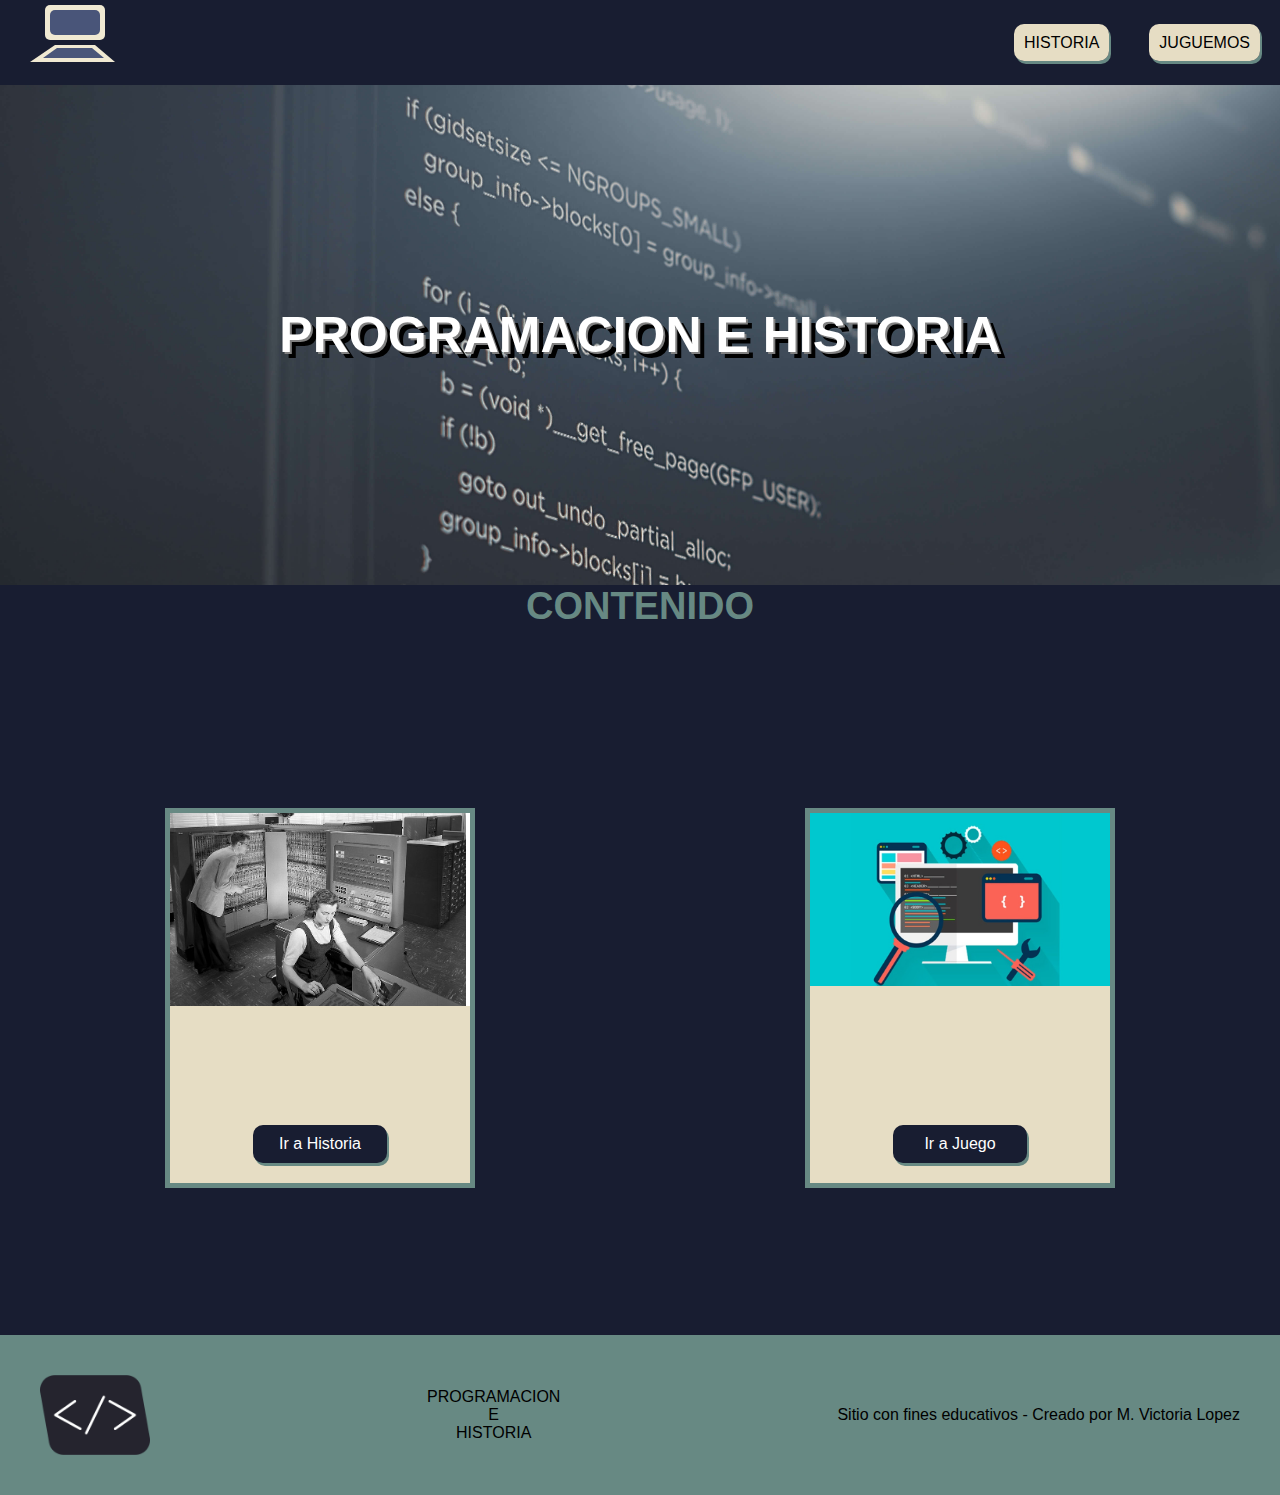
==== index.html @ 5bf87ba7 "Levantamiento Inicial, Falta terminar video/juego" ====
<!DOCTYPE html>
<html lang="es">
  <head>
    <meta charset="UTF-8" />
    <meta http-equiv="X-UA-Compatible" content="IE=edge" />
    <meta name="viewport" content="width=device-width, initial-scale=1.0" />
    <link rel="stylesheet" href="./estilos.css" />
    <title>Proyecto-Final</title>
  </head>
  <body>
    <nav>
      <a id="anclaNav" href="./index.html" title="logo">
        <svg width="200" height="80">
          <rect
            x="45"
            y="5"
            width="60"
            height="35"
            rx="5"
            id="mon1"
            fill="#F0E9D2"
          ></rect>
          <rect
            x="50"
            y="10"
            width="50"
            height="25"
            rx="5"
            id="mon2"
            fill="#495579"
          ></rect>
          <polygon
            points="55 45 ,95 45,115 62,30 62"
            fill="#F0E9D2"
            id="tec1"
          ></polygon>
          <polygon
            points="57 48 ,92 48,104 58,43 58"
            fill="#495579"
            id="tec2"
          ></polygon>
        </svg>
      </a>
      <ul id="listaHeader">
        <li class="itemLista">
          <a class="itemAncla" href="./historia.html">HISTORIA</a>
        </li>
        <li class="itemLista">
          <a class="itemAncla" href="./juguemos.html">JUGUEMOS</a>
        </li>
      </ul>
    </nav>
    <header class="contenedorCabecera">
      <h1 id="tituloHUno">PROGRAMACION E HISTORIA</h1>
    </header>
    <main class="contenedorPrincipalIndex">
      <h2 id="tituloHDosIndex">CONTENIDO</h2>
      <div id="contenedorTarjetasIndex">
        <div class="tarjetaIndex">
          <img id="imagenMainDos" src="./img/img1.jpg" alt="img1.jpg" />
          <p class="parrafoMainTarjetaIndex">
            Conozcamos Un poco sobre la historia de la programacion
          </p>
          <a class="botonMainTarjetaIndex" href="./historia.html"
            >Ir a Historia</a
          >
        </div>
        <div class="tarjetaIndex">
          <img id="imagenMainTres" src="./img/img2.jpg" alt="img2.jpg" />
          <p class="parrafoMainTarjetaIndex">
            Juguemos un poco sobre la computacion
          </p>
          <a class="botonMainTarjetaIndex" href="./juguemos.html">Ir a Juego</a>
        </div>
      </div>
    </main>
    <footer>
      <img id="imagenFooter" src="./img/logo.png" alt="logo.png" />
      <p id="parrafoFooterUno">
        PROGRAMACION<br />E<br />
        HISTORIA
      </p>
      <p id="parrafoFooterDos">
        Sitio con fines educativos - Creado por M. Victoria Lopez
      </p>
    </footer>
  </body>
</html>
---- estilos.css ----
* {
  font-family: Montserrat, sans-serif; /* Definimos un tipo de fuente por defecto para todo las hojas */
}

body {
  margin: 0px; /* Quitamos el margen al body para que las cajas del interior ocupen todo el lienzo */
}

nav {
  position: static; /* Fijamos el nav en posición estática dentro del lienzo */
  width: auto; /* Ocupamos todo el ancho del lienzo */
  height: 85px; /* Fijamos una altura al nav */
  background-color: #181d31; /* Establecemos un color de fondo para todo el nav */
  display: flex; /* Usamos un contenedor Flex para usar las prop  align-items y justify-content */
  align-items: center; /* Centrado de las cajas en el eje Y */
  justify-content: space-between; /* Separamos las cajas en el eje X */
}

#anclaNav {
  width: 100px; /* Dimensionamos el ancho la caja del ancla de la PC */
  height: 85px; /* Dimensionamos la altura la caja del ancla de la PC */
}

#listaHeader {
  width: 500; /* Dimensionamos el ancho la caja de la lista no ordenada */
  list-style-type: none; /* Le quitamos cualquier tipo de viñeta */
  padding: 0px; /* Le quitamos todo el padding */
  border: 0px; /* Le quitamos todo el border */
  margin: 0px; /* Le quitamos todo el margin */
}

.itemLista {
  float: left; /* Hacemos flotar los items para que queden uno al lado del otro */
  padding: 0px; /* Le quitamos todo el padding */
  border: 0px; /* Le quitamos todo el border */
  margin: 0px 20px; /* Le agregamos margin para separar los botones */
}

.itemAncla {
  text-decoration: none; /* Le quitamos la linea inferior del link */
  width: 95px; /* Definimos el ancho la caja del ancla */
  height: 40px; /* Definimos la altura la caja del ancla */
  border-radius: 10px; /* Redondeamos las esquinas de la caja */
  background-color: #e6ddc4; /* Definimos el color de fondo de la caja */
  box-shadow: #678983 2px 3px; /* Definimos color y ancho del sombrado para dar un aspecto de botón */
  padding: 10px; /* Le agregamos algo de padding para darle volumen al botón*/
  color: #000000; /* Definimos el color del texto */
}

.contenedorCabecera {
  height: 500px; /* Establecemos la altura del contenedor */
  background: url(./img/codigo.jpg); /* llamamos a la imagen del fondo */
  background-size: cover; /* Establecemos que de dimensione para cubrir el espacio del contenedor */
  background-attachment: fixed; /* la fijamos a una posición por detras del lienzo */
  display: flex; /* Usamos un contenedor Flex para usar las prop  align-items y justify-content */
  align-items: center; /* Centrado de las cajas en el eje Y */
  justify-content: center; /* Centramos el texto en el eje X */
}

#tituloHUno {
  font-size: 50px; /* Le damos tamaño a la fuente del H1 */
  text-align: center; /* Centramos el texto en el eje X */
  color: white; /* Definimos el color del texto */
  text-shadow: 2px 2px gray, 6px 6px black; /* Definimos color y ancho del sombrado para que el titulo H1 se vea mas lindo */
  margin: 50px;
}

.contenedorPrincipalIndex {
  height: 750px; /* Definimos la altura del contenedor principal */
  background-color: #181d31; /* Establecemos un color de fondo para todo el nav */
}

#tituloHDosIndex {
  color: #678983; /* Definimos el color del texto */
  text-align: center; /* Centramos el texto en el eje X */
  font-size: 38px; /* Le damos tamaño a la fuente del H2 */
  margin: 0px 0px 180px 0px; /* Le agregamos margin inferior para separas de las tarjetas */
}

#contenedorTarjetasIndex {
  display: flex; /* Usamos un contenedor Flex para usar la prop justify-content */
  justify-content: space-around; /* Separamos las cajas en el eje X */
}

.tarjetaIndex {
  width: 300px; /* Establecemos el ancho de las tarjetas */
  height: 370px; /* Establecemos la altura de las tarjetas */
  border: 5px solid #678983; /* Definimos el ancho y el color del borde */
  background-color: #e6ddc4; /* Establecemos el color de fondo de la tarjeta */
  display: flex; /* Usamos un contenedor Flex para usar las prop  align-items y justify-content */
  flex-direction: column; /* Establecemos la dirección flexible */
  justify-content: space-between; /* Separamos las cajas en el eje X */
  align-items: center; /* Centrado de las cajas en el eje Y */
}

#imagenMainDos {
  width: 100%; /* Establecemos que la imagen ocupe el 100% del contenedor padre */
}

#imagenMainTres {
  width: 100%; /* Establecemos que la imagen ocupe el 100% del contenedor padre */
}

.parrafoMainTarjetaIndex {
  text-align: center; /* Centramos el texto dentro de la tarjeta */
  margin: 0px 10px; /* Le damos algo de margen para separar el texto del borde de la tarjeta */
  font-size: small; /* Le damos tamaño pequeño al párrafo dentro de la tarjeta */
}

.botonMainTarjetaIndex {
  text-decoration: none; /* Le quitamos la linea inferior del link */
  color: white; /* Definimos el color del texto */
  text-align: center; /* Centramos el texto en el eje X */
  background-color: #181d31; /* Establecemos un color de fondo al botón */
  width: 38%; /* Definimos el ancho la caja del ancla en relación al tamaño del padre*/
  padding: 10px; /* le agregamos algo de padding */
  border-radius: 10px; /* Redondeamos las esquinas de la caja */
  box-shadow: #678983 2px 3px; /* Definimos color y ancho del sombrado para dar un aspecto de botón */
  margin-bottom: 20px; /* Definimos un margen inferior para separa del borde de la tarjeta */
}

footer {
  position: static; /* Fijamos en nav en posición estática dentro del lienzo */
  width: auto; /* Ocupamos todo el ancho del lienzo */
  height: 160px; /* Fijamos una altura al nav */
  background-color: #678983; /* Establecemos un color de fondo para todo el nav */
  display: flex; /* Usamos un contenedor Flex para usar las prop  align-items y justify-content */
  align-items: center; /* Centrado de las cajas en el eje Y */
  justify-content: space-between; /* Separamos las cajas en el eje X */
}

#imagenFooter {
  width: 110px; /* Definimos el ancho la caja de la imagen */
  height: 80px; /* Definimos la altura la caja de la imagen */
  margin-left: 40px; /* Definimos un margen izquierdo para la caja de la imagen */
}

#parrafoFooterUno {
  text-align: center; /* Centrado del texto dentro de la caja */
}

#parrafoFooterDos {
  margin-right: 40px; /* Definimos un margen derecho para la caja del párrafo */
}

.contenedorPrincipalHist {
  /* height: 750px; /* Definimos la altura del contenedor principal */
  background-color: #181d31; /* Establecemos un color de fondo para todo el nav */
}
#contenedorTarjetasHist {
  display: flex; /* Usamos un contenedor Flex para usar las prop  align-items y justify-content */
  flex-direction: column; /* Establecemos la dirección flexible */
  justify-content: center; /* Separamos las cajas en el eje X */
  align-items: center; /* Centrado de las cajas en el eje Y */
}
.tarjetaHist {
  display: flex; /* Usamos un contenedor Flex para usar las prop  align-items y justify-content */
  flex-direction: row; /* Establecemos la dirección flexible */
  justify-content: center; /* Separamos las cajas en el eje X */
  align-items: center; /* Centrado de las cajas en el eje Y */
  margin: 40px; /* Definimos un margin */
  padding: 0px; /* Definimos un padding */
}
.tarjetaHistRev {
  display: flex; /* Usamos un contenedor Flex para usar las prop  align-items y justify-content */
  flex-direction: row-reverse; /* Establecemos la dirección flexible */
  justify-content: center; /* Separamos las cajas en el eje X */
  align-items: center; /* Centrado de las cajas en el eje Y */
  margin: 40px; /* Definimos un margin */
  padding: 0px; /* Definimos un padding */
}

div h4 {
  color: #678983; /* Definimos el color del texto */
  font-size: 35px; /* Definimos un tamaño de la fuente */
  text-align: center; /* Centramos el texto */
  text-shadow: 2px 2px black; /* Le colocamos algo de sombra al texto*/
  margin: 10px; /* Definimos un margin */
  padding: 0px; /* Definimos un padding */
}
div p {
  color: #e6ddc4;
  font-size: 12px;
  margin: 10px; /* Definimos un margin */
  padding: 0px; /* Definimos un padding */
}
.parrafoUnoTarjHist {
  width: 60%; /* Establecemos un ancho en % respecto del contenedor */
}
.parrafoDosTarjHist {
  width: 50%; /* Establecemos un ancho en % respecto del contenedor */
}
.parrafoTresTarjHist {
  width: 200%; /* Establecemos un ancho en % respecto del contenedor */
}
#contenedorVideoHist {
  height: 700px; /* Definimos la altura del contenedor principal */
  background-color: #181d31; /* Establecemos un color de fondo para todo el nav */
  display: flex; /* Usamos un contenedor Flex para usar las prop  align-items y justify-content */
  flex-direction: column; /* Generamos un ordenamiento vertical */
  justify-content: center; /* Centrado de la cajas en el eje X */
  align-items: center; /* Centrado de la caja en el eje Y */
}
#tituloVideoHist {
  color: #678983; /* Definimos el color del texto */
  text-align: center; /* Centramos el texto en el eje X */
  font-size: 38px; /* Le damos tamaño a la fuente del H2 */
  margin: 0px; /* Definimos un margin */
  padding: 0px; /* Definimos un padding */
}
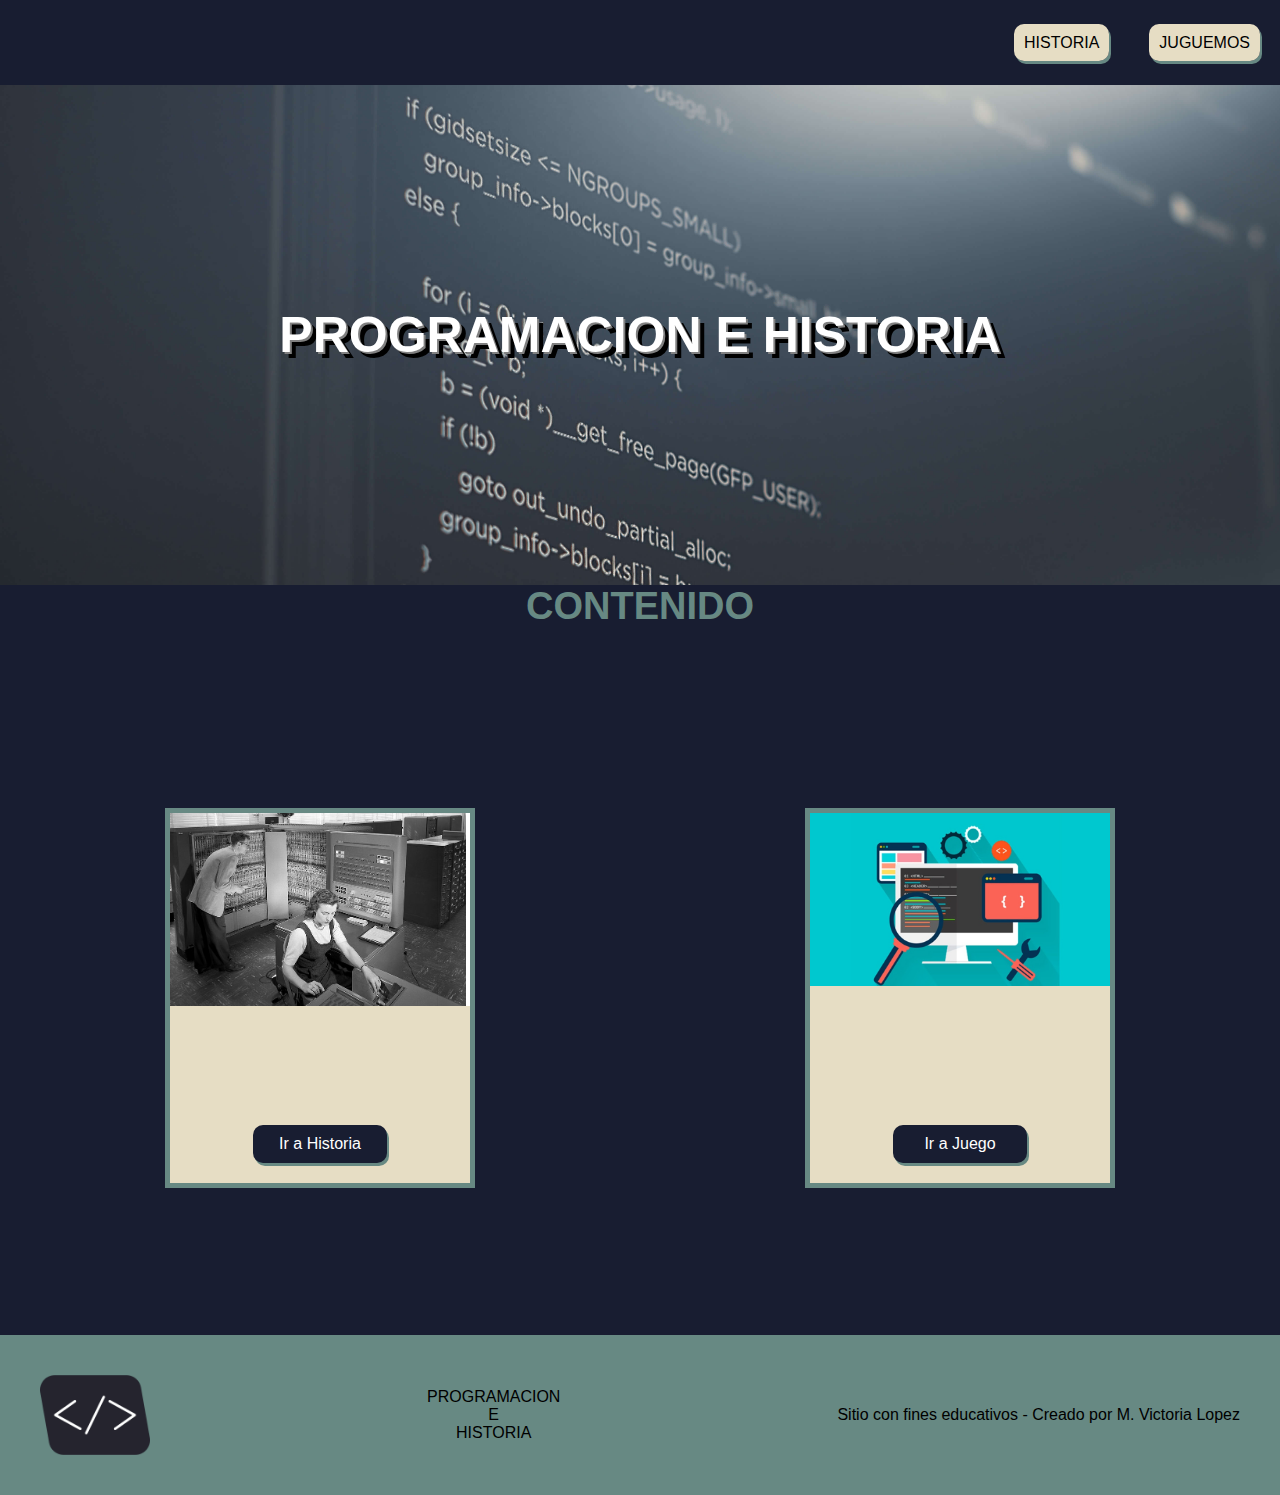
==== commit f51b0721: "Se incluye el movimiento al logo SVG y los botones del Video" ====
--- a/index.html
+++ b/index.html
@@ -9,38 +9,40 @@
   </head>
   <body>
     <nav>
-      <a id="anclaNav" href="./index.html" title="logo">
-        <svg width="200" height="80">
-          <rect
-            x="45"
-            y="5"
-            width="60"
-            height="35"
-            rx="5"
-            id="mon1"
-            fill="#F0E9D2"
-          ></rect>
-          <rect
-            x="50"
-            y="10"
-            width="50"
-            height="25"
-            rx="5"
-            id="mon2"
-            fill="#495579"
-          ></rect>
-          <polygon
-            points="55 45 ,95 45,115 62,30 62"
-            fill="#F0E9D2"
-            id="tec1"
-          ></polygon>
-          <polygon
-            points="57 48 ,92 48,104 58,43 58"
-            fill="#495579"
-            id="tec2"
-          ></polygon>
-        </svg>
-      </a>
+      <div id="div_svg">
+        <a id="anclaNav" href="./index.html" title="logo">
+          <svg class="anim_svg" width="120" height="65">
+            <rect
+              id="monitorExt"
+              x="45"
+              y="5"
+              width="60"
+              height="35"
+              rx="5"
+              opacity="0"
+            ></rect>
+            <rect
+              id="monitorInt"
+              x="50"
+              y="10"
+              width="50"
+              height="25"
+              rx="5"
+              opacity="0"
+            ></rect>
+            <polygon
+              id="tecladoExt"
+              points="55 45 ,95 45,115 62,30 62"
+              opacity="0"
+            ></polygon>
+            <polygon
+              id="tecladoInt"
+              points="57 48 ,92 48,104 58,43 58"
+              opacity="0"
+            ></polygon>
+          </svg>
+        </a>
+      </div>
       <ul id="listaHeader">
         <li class="itemLista">
           <a class="itemAncla" href="./historia.html">HISTORIA</a>
--- a/estilos.css
+++ b/estilos.css
@@ -15,9 +15,12 @@
   align-items: center; /* Centrado de las cajas en el eje Y */
   justify-content: space-between; /* Separamos las cajas en el eje X */
 }
-
+#div_svg{
+height: fit-content;
+
+}
 #anclaNav {
-  width: 100px; /* Dimensionamos el ancho la caja del ancla de la PC */
+  width: 150px; /* Dimensionamos el ancho la caja del ancla de la PC */
   height: 85px; /* Dimensionamos la altura la caja del ancla de la PC */
 }
 
@@ -194,12 +197,15 @@
   width: 200%; /* Establecemos un ancho en % respecto del contenedor */
 }
 #contenedorVideoHist {
-  height: 700px; /* Definimos la altura del contenedor principal */
+  height: auto; /* Definimos la altura automática al contenido */
+  width: 100%;
+  padding: 80px 0px;
+  margin: auto;
   background-color: #181d31; /* Establecemos un color de fondo para todo el nav */
   display: flex; /* Usamos un contenedor Flex para usar las prop  align-items y justify-content */
   flex-direction: column; /* Generamos un ordenamiento vertical */
   justify-content: center; /* Centrado de la cajas en el eje X */
-  align-items: center; /* Centrado de la caja en el eje Y */
+  align-items: center; /*Centrado de la caja en el eje Y*/
 }
 #tituloVideoHist {
   color: #678983; /* Definimos el color del texto */
@@ -208,4 +214,153 @@
   margin: 0px; /* Definimos un margin */
   padding: 0px; /* Definimos un padding */
 }
-
+#videoYControl {
+  background-color: black;
+  width: 70%;
+  display: flex; /* Usamos un contenedor Flex para usar las prop  align-items y justify-content */
+  flex-direction: column; /* Generamos un ordenamiento vertical */
+  justify-content: center; /* Centrado de la cajas en el eje X */
+  align-items: center; /*Centrado de la caja en el eje Y*/
+}
+#videoHist {
+  width: 99%;
+  padding: 5px;
+  height: 600px;
+}
+#controlesDeVideo {
+  height: 50px;
+  width: 97%;
+  background-color: #1d1d1d;
+  border: 10px #1d1d1d solid;
+  border-radius: 10px;
+  margin: 5px;
+  display: flex; /* Usamos un contenedor Flex para usar las prop  align-items y justify-content */
+  flex-direction: row; /* Generamos un ordenamiento horizontal */
+}
+#botonesVid {
+  width: 20%;
+  display: flex; /* Usamos un contenedor Flex para usar las prop  align-items y justify-content */
+  flex-direction: row; /* Generamos un ordenamiento horizontal */
+  justify-content: space-between;
+}
+#displayVid {
+  width: 80%;
+  display: flex; /* Usamos un contenedor Flex para usar las prop  align-items y justify-content */
+  flex-direction: column; /* Generamos un ordenamiento vertical */
+  justify-content: center;
+}
+
+.boton {
+  box-shadow: 4px 4px #678983;
+  border-radius: 10px;
+  padding: 10px;
+  text-decoration: none;
+  background-color: #e6ddc4;
+  color: #181d31;
+  font-weight: 300;
+}
+
+.display {
+  color: white;
+  font-family: Arial, Helvetica, sans-serif;
+  font-size: medium;
+  text-align: right;
+  padding: 0px;
+  margin: 5px;
+}
+
+#monitorExt {
+  animation-duration: 4s;
+  animation-timing-function: ease-in;
+  animation-delay: 0s;
+  animation-direction: normal;
+  animation-fill-mode: forwards;
+  animation-play-state: running;
+  animation-name: animar1;
+  animation-iteration-count: 1;
+  fill: #f0e9d2;
+}
+
+#monitorInt {
+  animation-duration: 4s;
+  animation-timing-function: ease-in;
+  animation-delay: 1s;
+  animation-direction: normal;
+  animation-fill-mode: forwards;
+  animation-play-state: running;
+  animation-name: animar2;
+  animation-iteration-count: 1;
+  fill: #495579;
+}
+
+#tecladoExt {
+  animation-duration: 4s;
+  animation-timing-function: ease-in;
+  animation-delay: 0s;
+  animation-direction: normal;
+  animation-fill-mode: forwards;
+  animation-play-state: running;
+  animation-name: animar1;
+  animation-iteration-count: 1;
+  fill: #f0e9d2;
+}
+
+#tecladoInt {
+  animation-duration: 4s;
+  animation-timing-function: ease-in;
+  animation-delay: 1s;
+  animation-direction: normal;
+  animation-fill-mode: forwards;
+  animation-play-state: running;
+  animation-name: animar2;
+  animation-iteration-count: 1;
+  fill: #495579;
+}
+
+@keyframes animar1 {
+  0% {
+    transform: translate(0, -15px);
+    opacity: 0;
+  }
+  20% {
+    transform: translate(0, -10px);
+    opacity: 0.5;
+  }
+
+  30% {
+    transform: translate(0, 0);
+    opacity: 1;
+  }
+  90% {
+    transform: translate(0, 0);
+    opacity: 1;
+  }
+  100% {
+    transform: translate(0, 0);
+    opacity: 1;
+  }
+}
+
+@keyframes animar2 {
+  0% {
+    transform: translate(0, -15px);
+    opacity: 0;
+  }
+  30% {
+    transform: translate(0, -10px);
+    opacity: 0.5;
+  }
+
+  40% {
+    transform: translate(0, 0);
+    opacity: 1;
+  }
+  90% {
+    transform: translate(0, 0);
+    opacity: 1;
+  }
+  100% {
+    transform: translate(0, 0);
+    opacity: 1;
+  }
+}
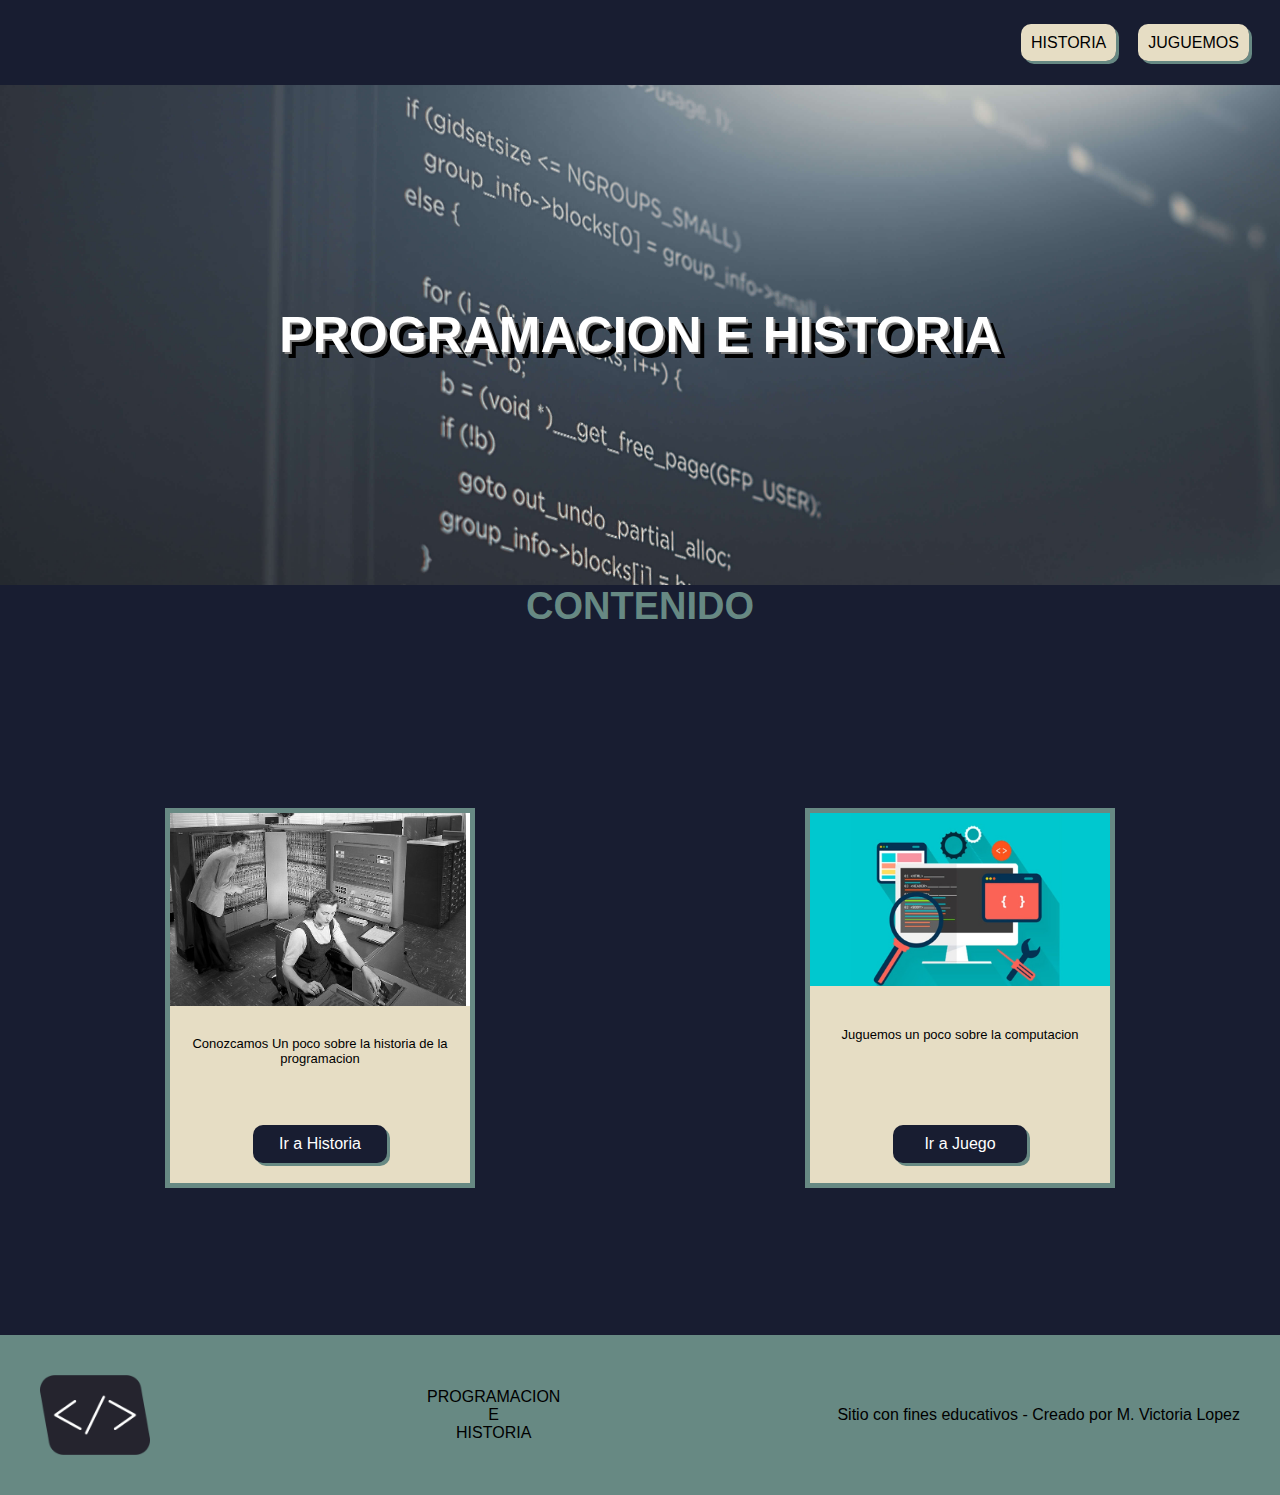
==== commit a2b54c90: "arreglos varios del juego y el video" ====
--- a/index.html
+++ b/index.html
@@ -59,7 +59,7 @@
       <h2 id="tituloHDosIndex">CONTENIDO</h2>
       <div id="contenedorTarjetasIndex">
         <div class="tarjetaIndex">
-          <img id="imagenMainDos" src="./img/img1.jpg" alt="img1.jpg" />
+          <img class="imagenMainDosYTres" src="./img/img1.jpg" alt="img1.jpg" />
           <p class="parrafoMainTarjetaIndex">
             Conozcamos Un poco sobre la historia de la programacion
           </p>
@@ -68,7 +68,7 @@
           >
         </div>
         <div class="tarjetaIndex">
-          <img id="imagenMainTres" src="./img/img2.jpg" alt="img2.jpg" />
+          <img class="imagenMainDosYTres" src="./img/img2.jpg" alt="img2.jpg" />
           <p class="parrafoMainTarjetaIndex">
             Juguemos un poco sobre la computacion
           </p>
--- a/estilos.css
+++ b/estilos.css
@@ -1,232 +1,379 @@
 * {
-  font-family: Montserrat, sans-serif; /* Definimos un tipo de fuente por defecto para todo las hojas */
+  font-family: Montserrat, sans-serif;
+  /* Definimos un tipo de fuente por defecto para todo las hojas */
+  margin: auto 0px;
 }
 
 body {
-  margin: 0px; /* Quitamos el margen al body para que las cajas del interior ocupen todo el lienzo */
+  margin: auto 0px;
+  /* Quitamos el margen al body para que las cajas del interior ocupen todo el lienzo */
+  display: block;
 }
 
 nav {
-  position: static; /* Fijamos el nav en posición estática dentro del lienzo */
-  width: auto; /* Ocupamos todo el ancho del lienzo */
-  height: 85px; /* Fijamos una altura al nav */
-  background-color: #181d31; /* Establecemos un color de fondo para todo el nav */
-  display: flex; /* Usamos un contenedor Flex para usar las prop  align-items y justify-content */
-  align-items: center; /* Centrado de las cajas en el eje Y */
-  justify-content: space-between; /* Separamos las cajas en el eje X */
-}
-#div_svg{
-height: fit-content;
-
-}
+  position: static;
+  /* Fijamos el nav en posición estática dentro del lienzo */
+  width: auto;
+  /* Ocupamos todo el ancho del lienzo */
+  height: 85px;
+  /* Fijamos una altura al nav */
+  background-color: #181d31;
+  /* Establecemos un color de fondo para todo el nav */
+  display: flex;
+  /* Usamos un contenedor Flex para usar las prop  align-items y justify-content */
+  align-items: center;
+  /* Centrado de las cajas en el eje Y */
+  justify-content: space-between;
+  /* Separamos las cajas en el eje X */
+}
+
+#div_svg {
+  height: fit-content;
+}
+
 #anclaNav {
-  width: 150px; /* Dimensionamos el ancho la caja del ancla de la PC */
-  height: 85px; /* Dimensionamos la altura la caja del ancla de la PC */
+  width: 150px;
+  /* Dimensionamos el ancho la caja del ancla de la PC */
+  height: 85px;
+  /* Dimensionamos la altura la caja del ancla de la PC */
 }
 
 #listaHeader {
-  width: 500; /* Dimensionamos el ancho la caja de la lista no ordenada */
-  list-style-type: none; /* Le quitamos cualquier tipo de viñeta */
-  padding: 0px; /* Le quitamos todo el padding */
-  border: 0px; /* Le quitamos todo el border */
-  margin: 0px; /* Le quitamos todo el margin */
+  display: flex;
+  justify-content: space-around;
+  width: 250px;
+  /* Dimensionamos el ancho la caja de la lista no ordenada */
+  padding: 0px;
+  /* Le quitamos todo el padding */
+  border: 0px;
+  /* Le quitamos todo el border */
+  margin-right: 20px;
+  /* Le quitamos todo el margin */
 }
 
 .itemLista {
-  float: left; /* Hacemos flotar los items para que queden uno al lado del otro */
-  padding: 0px; /* Le quitamos todo el padding */
-  border: 0px; /* Le quitamos todo el border */
-  margin: 0px 20px; /* Le agregamos margin para separar los botones */
+  list-style-type: none;
+  /* Le quitamos cualquier tipo de viñeta */
+  float: left;
+  /* Hacemos flotar los items para que queden uno al lado del otro */
 }
 
 .itemAncla {
-  text-decoration: none; /* Le quitamos la linea inferior del link */
-  width: 95px; /* Definimos el ancho la caja del ancla */
-  height: 40px; /* Definimos la altura la caja del ancla */
-  border-radius: 10px; /* Redondeamos las esquinas de la caja */
-  background-color: #e6ddc4; /* Definimos el color de fondo de la caja */
-  box-shadow: #678983 2px 3px; /* Definimos color y ancho del sombrado para dar un aspecto de botón */
-  padding: 10px; /* Le agregamos algo de padding para darle volumen al botón*/
-  color: #000000; /* Definimos el color del texto */
-}
+  text-decoration: none;
+  /* Le quitamos la linea inferior del link */
+  width: 95px;
+  /* Definimos el ancho la caja del ancla */
+  height: 40px;
+  /* Definimos la altura la caja del ancla */
+  border-radius: 10px;
+  /* Redondeamos las esquinas de la caja */
+  background-color: #e6ddc4;
+  /* Definimos el color de fondo de la caja */
+  box-shadow: 3px 3px #678983;
+  /* Definimos color y ancho del sombrado para dar un aspecto de botón */
+  padding: 10px;
+  /* Le agregamos algo de padding para darle volumen al botón*/
+  color: #000000;
+  /* Definimos el color del texto */
+}
+
+.itemLista:active {
+  transform: translateY(3px);
+}
+
+.itemAncla:active {
+  box-shadow: none;
+}
+
 
 .contenedorCabecera {
-  height: 500px; /* Establecemos la altura del contenedor */
-  background: url(./img/codigo.jpg); /* llamamos a la imagen del fondo */
-  background-size: cover; /* Establecemos que de dimensione para cubrir el espacio del contenedor */
-  background-attachment: fixed; /* la fijamos a una posición por detras del lienzo */
-  display: flex; /* Usamos un contenedor Flex para usar las prop  align-items y justify-content */
-  align-items: center; /* Centrado de las cajas en el eje Y */
-  justify-content: center; /* Centramos el texto en el eje X */
+  height: 500px;
+  /* Establecemos la altura del contenedor */
+  background: url(./img/codigo.jpg);
+  /* llamamos a la imagen del fondo */
+  background-size: cover;
+  /* Establecemos que de dimensione para cubrir el espacio del contenedor */
+  background-attachment: fixed;
+  /* la fijamos a una posición por detras del lienzo */
+  display: flex;
+  /* Usamos un contenedor Flex para usar las prop  align-items y justify-content */
+  align-items: center;
+  /* Centrado de las cajas en el eje Y */
+  justify-content: center;
+  /* Centramos el texto en el eje X */
 }
 
 #tituloHUno {
-  font-size: 50px; /* Le damos tamaño a la fuente del H1 */
-  text-align: center; /* Centramos el texto en el eje X */
-  color: white; /* Definimos el color del texto */
-  text-shadow: 2px 2px gray, 6px 6px black; /* Definimos color y ancho del sombrado para que el titulo H1 se vea mas lindo */
+  font-size: 50px;
+  /* Le damos tamaño a la fuente del H1 */
+  text-align: center;
+  /* Centramos el texto en el eje X */
+  color: white;
+  /* Definimos el color del texto */
+  text-shadow: 2px 2px gray, 6px 6px black;
+  /* Definimos color y ancho del sombrado para que el titulo H1 se vea mas lindo */
   margin: 50px;
 }
 
 .contenedorPrincipalIndex {
-  height: 750px; /* Definimos la altura del contenedor principal */
-  background-color: #181d31; /* Establecemos un color de fondo para todo el nav */
+  height: 750px;
+  /* Definimos la altura del contenedor principal */
+  background-color: #181d31;
+  /* Establecemos un color de fondo para todo el nav */
 }
 
 #tituloHDosIndex {
-  color: #678983; /* Definimos el color del texto */
-  text-align: center; /* Centramos el texto en el eje X */
-  font-size: 38px; /* Le damos tamaño a la fuente del H2 */
-  margin: 0px 0px 180px 0px; /* Le agregamos margin inferior para separas de las tarjetas */
+  color: #678983;
+  /* Definimos el color del texto */
+  text-align: center;
+  /* Centramos el texto en el eje X */
+  font-size: 38px;
+  /* Le damos tamaño a la fuente del H2 */
+  margin: 0px 0px 180px 0px;
+  /* Le agregamos margin inferior para separas de las tarjetas */
 }
 
 #contenedorTarjetasIndex {
-  display: flex; /* Usamos un contenedor Flex para usar la prop justify-content */
-  justify-content: space-around; /* Separamos las cajas en el eje X */
+  display: flex;
+  /* Usamos un contenedor Flex para usar la prop justify-content */
+  justify-content: space-around;
+  /* Separamos las cajas en el eje X */
 }
 
 .tarjetaIndex {
-  width: 300px; /* Establecemos el ancho de las tarjetas */
-  height: 370px; /* Establecemos la altura de las tarjetas */
-  border: 5px solid #678983; /* Definimos el ancho y el color del borde */
-  background-color: #e6ddc4; /* Establecemos el color de fondo de la tarjeta */
-  display: flex; /* Usamos un contenedor Flex para usar las prop  align-items y justify-content */
-  flex-direction: column; /* Establecemos la dirección flexible */
-  justify-content: space-between; /* Separamos las cajas en el eje X */
-  align-items: center; /* Centrado de las cajas en el eje Y */
-}
-
-#imagenMainDos {
-  width: 100%; /* Establecemos que la imagen ocupe el 100% del contenedor padre */
-}
-
-#imagenMainTres {
-  width: 100%; /* Establecemos que la imagen ocupe el 100% del contenedor padre */
-}
+  width: 300px;
+  /* Establecemos el ancho de las tarjetas */
+  height: 370px;
+  /* Establecemos la altura de las tarjetas */
+  border: 5px solid #678983;
+  /* Definimos el ancho y el color del borde */
+  background-color: #e6ddc4;
+  /* Establecemos el color de fondo de la tarjeta */
+  display: flex;
+  /* Usamos un contenedor Flex para usar las prop  align-items y justify-content */
+  flex-direction: column;
+  /* Establecemos la dirección flexible */
+  justify-content: space-between;
+  /* Separamos las cajas en el eje X */
+  align-items: center;
+  /* Centrado de las cajas en el eje Y */
+}
+
+.imagenMainDosYTres {
+  width: 100%;
+  /* Establecemos que la imagen ocupe el 100% del contenedor padre */
+  margin: 0px;
+}
+
 
 .parrafoMainTarjetaIndex {
-  text-align: center; /* Centramos el texto dentro de la tarjeta */
-  margin: 0px 10px; /* Le damos algo de margen para separar el texto del borde de la tarjeta */
-  font-size: small; /* Le damos tamaño pequeño al párrafo dentro de la tarjeta */
+  color: black;
+  text-align: center;
+  /* Centramos el texto dentro de la tarjeta */
+  margin: auto 10px;
+  /* Le damos algo de margen para separar el texto del borde de la tarjeta */
+  font-size: small;
+  /* Le damos tamaño pequeño al párrafo dentro de la tarjeta */
 }
 
 .botonMainTarjetaIndex {
-  text-decoration: none; /* Le quitamos la linea inferior del link */
-  color: white; /* Definimos el color del texto */
-  text-align: center; /* Centramos el texto en el eje X */
-  background-color: #181d31; /* Establecemos un color de fondo al botón */
-  width: 38%; /* Definimos el ancho la caja del ancla en relación al tamaño del padre*/
-  padding: 10px; /* le agregamos algo de padding */
-  border-radius: 10px; /* Redondeamos las esquinas de la caja */
-  box-shadow: #678983 2px 3px; /* Definimos color y ancho del sombrado para dar un aspecto de botón */
-  margin-bottom: 20px; /* Definimos un margen inferior para separa del borde de la tarjeta */
-}
+  text-decoration: none;
+  /* Le quitamos la linea inferior del link */
+  color: white;
+  /* Definimos el color del texto */
+  text-align: center;
+  /* Centramos el texto en el eje X */
+  background-color: #181d31;
+  /* Establecemos un color de fondo al botón */
+  width: 38%;
+  /* Definimos el ancho la caja del ancla en relación al tamaño del padre*/
+  padding: 10px;
+  /* le agregamos algo de padding */
+  border-radius: 10px;
+  /* Redondeamos las esquinas de la caja */
+  box-shadow: #678983 3px 3px;
+  /* Definimos color y ancho del sombrado para dar un aspecto de botón */
+  margin-bottom: 20px;
+  /* Definimos un margen inferior para separa del borde de la tarjeta */
+}
+
+.botonMainTarjetaIndex:active {
+  box-shadow: none;
+  transform: translateY(3px);
+}
+
 
 footer {
-  position: static; /* Fijamos en nav en posición estática dentro del lienzo */
-  width: auto; /* Ocupamos todo el ancho del lienzo */
-  height: 160px; /* Fijamos una altura al nav */
-  background-color: #678983; /* Establecemos un color de fondo para todo el nav */
-  display: flex; /* Usamos un contenedor Flex para usar las prop  align-items y justify-content */
-  align-items: center; /* Centrado de las cajas en el eje Y */
-  justify-content: space-between; /* Separamos las cajas en el eje X */
+  position: static;
+  /* Fijamos en nav en posición estática dentro del lienzo */
+  width: auto;
+  /* Ocupamos todo el ancho del lienzo */
+  height: 160px;
+  /* Fijamos una altura al nav */
+  background-color: #678983;
+  /* Establecemos un color de fondo para todo el nav */
+  display: flex;
+  /* Usamos un contenedor Flex para usar las prop  align-items y justify-content */
+  align-items: center;
+  /* Centrado de las cajas en el eje Y */
+  justify-content: space-between;
+  /* Separamos las cajas en el eje X */
 }
 
 #imagenFooter {
-  width: 110px; /* Definimos el ancho la caja de la imagen */
-  height: 80px; /* Definimos la altura la caja de la imagen */
-  margin-left: 40px; /* Definimos un margen izquierdo para la caja de la imagen */
+  width: 110px;
+  /* Definimos el ancho la caja de la imagen */
+  height: 80px;
+  /* Definimos la altura la caja de la imagen */
+  margin-left: 40px;
+  /* Definimos un margen izquierdo para la caja de la imagen */
 }
 
 #parrafoFooterUno {
-  text-align: center; /* Centrado del texto dentro de la caja */
+  text-align: center;
+  /* Centrado del texto dentro de la caja */
 }
 
 #parrafoFooterDos {
-  margin-right: 40px; /* Definimos un margen derecho para la caja del párrafo */
+  margin-right: 40px;
+  /* Definimos un margen derecho para la caja del párrafo */
 }
 
 .contenedorPrincipalHist {
   /* height: 750px; /* Definimos la altura del contenedor principal */
-  background-color: #181d31; /* Establecemos un color de fondo para todo el nav */
-}
+  background-color: #181d31;
+  /* Establecemos un color de fondo para todo el nav */
+}
+
 #contenedorTarjetasHist {
-  display: flex; /* Usamos un contenedor Flex para usar las prop  align-items y justify-content */
-  flex-direction: column; /* Establecemos la dirección flexible */
-  justify-content: center; /* Separamos las cajas en el eje X */
-  align-items: center; /* Centrado de las cajas en el eje Y */
-}
+  display: flex;
+  /* Usamos un contenedor Flex para usar las prop  align-items y justify-content */
+  flex-direction: column;
+  /* Establecemos la dirección flexible */
+  justify-content: center;
+  /* Separamos las cajas en el eje X */
+  align-items: center;
+  /* Centrado de las cajas en el eje Y */
+}
+
 .tarjetaHist {
-  display: flex; /* Usamos un contenedor Flex para usar las prop  align-items y justify-content */
-  flex-direction: row; /* Establecemos la dirección flexible */
-  justify-content: center; /* Separamos las cajas en el eje X */
-  align-items: center; /* Centrado de las cajas en el eje Y */
-  margin: 40px; /* Definimos un margin */
-  padding: 0px; /* Definimos un padding */
-}
+  display: flex;
+  /* Usamos un contenedor Flex para usar las prop  align-items y justify-content */
+  flex-direction: row;
+  /* Establecemos la dirección flexible */
+  justify-content: center;
+  /* Separamos las cajas en el eje X */
+  align-items: center;
+  /* Centrado de las cajas en el eje Y */
+  margin: 40px;
+  /* Definimos un margin */
+  padding: 0px;
+  /* Definimos un padding */
+}
+
 .tarjetaHistRev {
-  display: flex; /* Usamos un contenedor Flex para usar las prop  align-items y justify-content */
-  flex-direction: row-reverse; /* Establecemos la dirección flexible */
-  justify-content: center; /* Separamos las cajas en el eje X */
-  align-items: center; /* Centrado de las cajas en el eje Y */
-  margin: 40px; /* Definimos un margin */
-  padding: 0px; /* Definimos un padding */
+  display: flex;
+  /* Usamos un contenedor Flex para usar las prop  align-items y justify-content */
+  flex-direction: row-reverse;
+  /* Establecemos la dirección flexible */
+  justify-content: center;
+  /* Separamos las cajas en el eje X */
+  align-items: center;
+  /* Centrado de las cajas en el eje Y */
+  margin: 40px;
+  /* Definimos un margin */
+  padding: 0px;
+  /* Definimos un padding */
 }
 
 div h4 {
-  color: #678983; /* Definimos el color del texto */
-  font-size: 35px; /* Definimos un tamaño de la fuente */
-  text-align: center; /* Centramos el texto */
-  text-shadow: 2px 2px black; /* Le colocamos algo de sombra al texto*/
-  margin: 10px; /* Definimos un margin */
-  padding: 0px; /* Definimos un padding */
-}
+  color: #678983;
+  /* Definimos el color del texto */
+  font-size: 35px;
+  /* Definimos un tamaño de la fuente */
+  text-align: center;
+  /* Centramos el texto */
+  text-shadow: 2px 2px black;
+  /* Le colocamos algo de sombra al texto*/
+  margin: 10px;
+  /* Definimos un margin */
+  padding: 0px;
+  /* Definimos un padding */
+}
+
 div p {
   color: #e6ddc4;
   font-size: 12px;
-  margin: 10px; /* Definimos un margin */
-  padding: 0px; /* Definimos un padding */
-}
+  margin: 10px;
+  /* Definimos un margin */
+  padding: 0px;
+  /* Definimos un padding */
+}
+
 .parrafoUnoTarjHist {
-  width: 60%; /* Establecemos un ancho en % respecto del contenedor */
-}
+  width: 60%;
+  /* Establecemos un ancho en % respecto del contenedor */
+}
+
 .parrafoDosTarjHist {
-  width: 50%; /* Establecemos un ancho en % respecto del contenedor */
-}
+  width: 50%;
+  /* Establecemos un ancho en % respecto del contenedor */
+}
+
 .parrafoTresTarjHist {
-  width: 200%; /* Establecemos un ancho en % respecto del contenedor */
-}
+  width: 200%;
+  /* Establecemos un ancho en % respecto del contenedor */
+}
+
 #contenedorVideoHist {
-  height: auto; /* Definimos la altura automática al contenido */
+  height: auto;
+  /* Definimos la altura automática al contenido */
   width: 100%;
   padding: 80px 0px;
   margin: auto;
-  background-color: #181d31; /* Establecemos un color de fondo para todo el nav */
-  display: flex; /* Usamos un contenedor Flex para usar las prop  align-items y justify-content */
-  flex-direction: column; /* Generamos un ordenamiento vertical */
-  justify-content: center; /* Centrado de la cajas en el eje X */
-  align-items: center; /*Centrado de la caja en el eje Y*/
-}
+  background-color: #181d31;
+  /* Establecemos un color de fondo para todo el nav */
+  display: flex;
+  /* Usamos un contenedor Flex para usar las prop  align-items y justify-content */
+  flex-direction: column;
+  /* Generamos un ordenamiento vertical */
+  justify-content: center;
+  /* Centrado de la cajas en el eje X */
+  align-items: center;
+  /*Centrado de la caja en el eje Y*/
+}
+
 #tituloVideoHist {
-  color: #678983; /* Definimos el color del texto */
-  text-align: center; /* Centramos el texto en el eje X */
-  font-size: 38px; /* Le damos tamaño a la fuente del H2 */
-  margin: 0px; /* Definimos un margin */
-  padding: 0px; /* Definimos un padding */
-}
+  color: #678983;
+  /* Definimos el color del texto */
+  text-align: center;
+  /* Centramos el texto en el eje X */
+  font-size: 38px;
+  /* Le damos tamaño a la fuente del H2 */
+  margin: 0px;
+  /* Definimos un margin */
+  padding: 0px;
+  /* Definimos un padding */
+}
+
 #videoYControl {
   background-color: black;
   width: 70%;
-  display: flex; /* Usamos un contenedor Flex para usar las prop  align-items y justify-content */
-  flex-direction: column; /* Generamos un ordenamiento vertical */
-  justify-content: center; /* Centrado de la cajas en el eje X */
-  align-items: center; /*Centrado de la caja en el eje Y*/
-}
+  display: flex;
+  /* Usamos un contenedor Flex para usar las prop  align-items y justify-content */
+  flex-direction: column;
+  /* Generamos un ordenamiento vertical */
+  justify-content: center;
+  /* Centrado de la cajas en el eje X */
+  align-items: center;
+  /*Centrado de la caja en el eje Y*/
+}
+
 #videoHist {
   width: 99%;
   padding: 5px;
-  height: 600px;
-}
+}
+
 #controlesDeVideo {
   height: 50px;
   width: 97%;
@@ -234,19 +381,28 @@
   border: 10px #1d1d1d solid;
   border-radius: 10px;
   margin: 5px;
-  display: flex; /* Usamos un contenedor Flex para usar las prop  align-items y justify-content */
-  flex-direction: row; /* Generamos un ordenamiento horizontal */
-}
+  display: flex;
+  /* Usamos un contenedor Flex para usar las prop  align-items y justify-content */
+  flex-direction: row;
+  /* Generamos un ordenamiento horizontal */
+
+}
+
 #botonesVid {
-  width: 20%;
-  display: flex; /* Usamos un contenedor Flex para usar las prop  align-items y justify-content */
-  flex-direction: row; /* Generamos un ordenamiento horizontal */
+  width: 30%;
+  display: flex;
+  /* Usamos un contenedor Flex para usar las prop  align-items y justify-content */
+  flex-direction: row;
+  /* Generamos un ordenamiento horizontal */
   justify-content: space-between;
 }
+
 #displayVid {
-  width: 80%;
-  display: flex; /* Usamos un contenedor Flex para usar las prop  align-items y justify-content */
-  flex-direction: column; /* Generamos un ordenamiento vertical */
+  width: 70%;
+  display: block;
+  /* Usamos un contenedor Flex para usar las prop  align-items y justify-content */
+  flex-direction: column;
+  /* Generamos un ordenamiento vertical */
   justify-content: center;
 }
 
@@ -258,6 +414,11 @@
   background-color: #e6ddc4;
   color: #181d31;
   font-weight: 300;
+}
+
+.boton:active {
+  transform: translateY(4px);
+  box-shadow: none;
 }
 
 .display {
@@ -322,6 +483,7 @@
     transform: translate(0, -15px);
     opacity: 0;
   }
+
   20% {
     transform: translate(0, -10px);
     opacity: 0.5;
@@ -331,10 +493,12 @@
     transform: translate(0, 0);
     opacity: 1;
   }
+
   90% {
     transform: translate(0, 0);
     opacity: 1;
   }
+
   100% {
     transform: translate(0, 0);
     opacity: 1;
@@ -346,6 +510,7 @@
     transform: translate(0, -15px);
     opacity: 0;
   }
+
   30% {
     transform: translate(0, -10px);
     opacity: 0.5;
@@ -355,12 +520,85 @@
     transform: translate(0, 0);
     opacity: 1;
   }
+
   90% {
     transform: translate(0, 0);
     opacity: 1;
   }
+
   100% {
     transform: translate(0, 0);
     opacity: 1;
   }
 }
+
+.contenedorPrincipalJuego {
+  padding: 100px 20px;
+  background-color: #181D31;
+  margin: auto 0px;
+  display: block;
+}
+
+.tituloRompeCabeza {
+  font-size: 40px;
+  text-align: center;
+  color: #678983;
+  font-family: "Montserrat", sans-serif;
+  text-shadow: 2px 2px black;
+  margin: 1px;
+  padding: 0px;
+}
+
+#contenedorTarjetasJuego {
+  display: flex;
+  flex-direction: column;
+  align-items: center;
+}
+
+.tarjetasJuegoSup {
+  display: flex;
+  flex-direction: row;
+  justify-content: center;
+  gap: 1px;
+  margin: 0px;
+}
+
+.tarjetasJuegoInf {
+  display: flex;
+  flex-direction: row;
+  justify-content: center;
+  gap: 1px;
+  margin: 40px;
+}
+
+.tarjeta {
+  width: 275px;
+  height: 400px;
+  background-color: grey;
+  border: 2px solid black;
+  display: flex;
+  justify-content: center;
+  text-align: center;
+  align-items: center;
+  overflow-clip-margin: content-box;
+  overflow: clip;
+}
+
+#reinicio {
+  display: block;
+  margin: auto;
+  width: 200px;
+}
+
+.tarjeta p {
+  color: #E6DDC4;
+  display: block;
+  font-size: 16px;
+
+}
+
+.imagenesJuego {
+  width: 275px;
+  height: 400px;
+
+}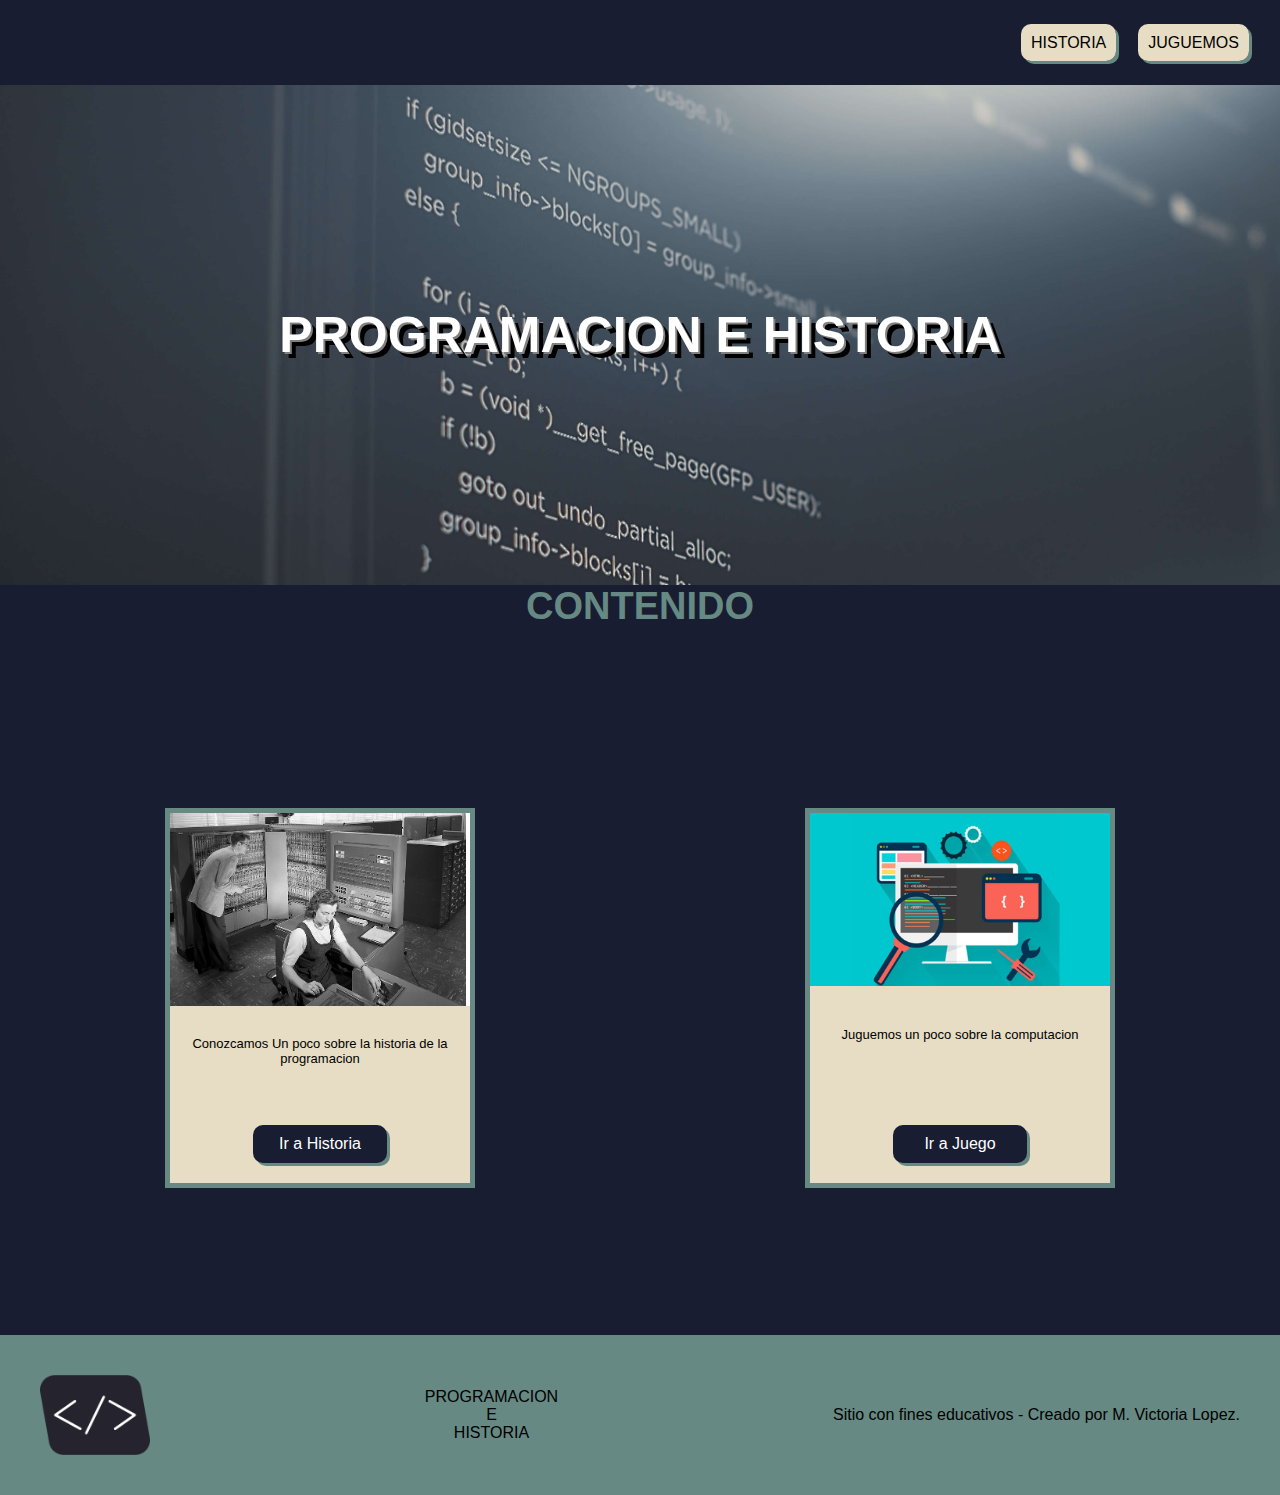
==== commit ab7f5b1f: "Prueba de funcionamiento de Git" ====
--- a/index.html
+++ b/index.html
@@ -13,7 +13,7 @@
         <a id="anclaNav" href="./index.html" title="logo">
           <svg class="anim_svg" width="120" height="65">
             <rect
-              id="monitorExt"
+              class="perfilExt"
               x="45"
               y="5"
               width="60"
@@ -22,7 +22,7 @@
               opacity="0"
             ></rect>
             <rect
-              id="monitorInt"
+              class="perfilInt"
               x="50"
               y="10"
               width="50"
@@ -31,12 +31,12 @@
               opacity="0"
             ></rect>
             <polygon
-              id="tecladoExt"
+              class="perfilExt"
               points="55 45 ,95 45,115 62,30 62"
               opacity="0"
             ></polygon>
             <polygon
-              id="tecladoInt"
+              class="perfilInt"
               points="57 48 ,92 48,104 58,43 58"
               opacity="0"
             ></polygon>
@@ -83,7 +83,7 @@
         HISTORIA
       </p>
       <p id="parrafoFooterDos">
-        Sitio con fines educativos - Creado por M. Victoria Lopez
+        Sitio con fines educativos - Creado por M. Victoria Lopez.
       </p>
     </footer>
   </body>
--- a/estilos.css
+++ b/estilos.css
@@ -389,8 +389,8 @@
 }
 
 #botonesVid {
-  width: 30%;
-  display: flex;
+  width: 50%;
+  display: block;
   /* Usamos un contenedor Flex para usar las prop  align-items y justify-content */
   flex-direction: row;
   /* Generamos un ordenamiento horizontal */
@@ -398,7 +398,7 @@
 }
 
 #displayVid {
-  width: 70%;
+  width: 50%;
   display: block;
   /* Usamos un contenedor Flex para usar las prop  align-items y justify-content */
   flex-direction: column;
@@ -430,7 +430,7 @@
   margin: 5px;
 }
 
-#monitorExt {
+.perfilExt {
   animation-duration: 4s;
   animation-timing-function: ease-in;
   animation-delay: 0s;
@@ -442,7 +442,7 @@
   fill: #f0e9d2;
 }
 
-#monitorInt {
+.perfilInt {
   animation-duration: 4s;
   animation-timing-function: ease-in;
   animation-delay: 1s;
@@ -454,19 +454,7 @@
   fill: #495579;
 }
 
-#tecladoExt {
-  animation-duration: 4s;
-  animation-timing-function: ease-in;
-  animation-delay: 0s;
-  animation-direction: normal;
-  animation-fill-mode: forwards;
-  animation-play-state: running;
-  animation-name: animar1;
-  animation-iteration-count: 1;
-  fill: #f0e9d2;
-}
-
-#tecladoInt {
+.perfilMed {
   animation-duration: 4s;
   animation-timing-function: ease-in;
   animation-delay: 1s;
@@ -475,8 +463,9 @@
   animation-play-state: running;
   animation-name: animar2;
   animation-iteration-count: 1;
-  fill: #495579;
-}
+  fill: #afafaf;
+}
+
 
 @keyframes animar1 {
   0% {
@@ -580,8 +569,12 @@
   justify-content: center;
   text-align: center;
   align-items: center;
+  overflow: clip;
   overflow-clip-margin: content-box;
-  overflow: clip;
+}
+
+.tarjeta:hover {
+  background-color: rgb(54, 54, 54);
 }
 
 #reinicio {
